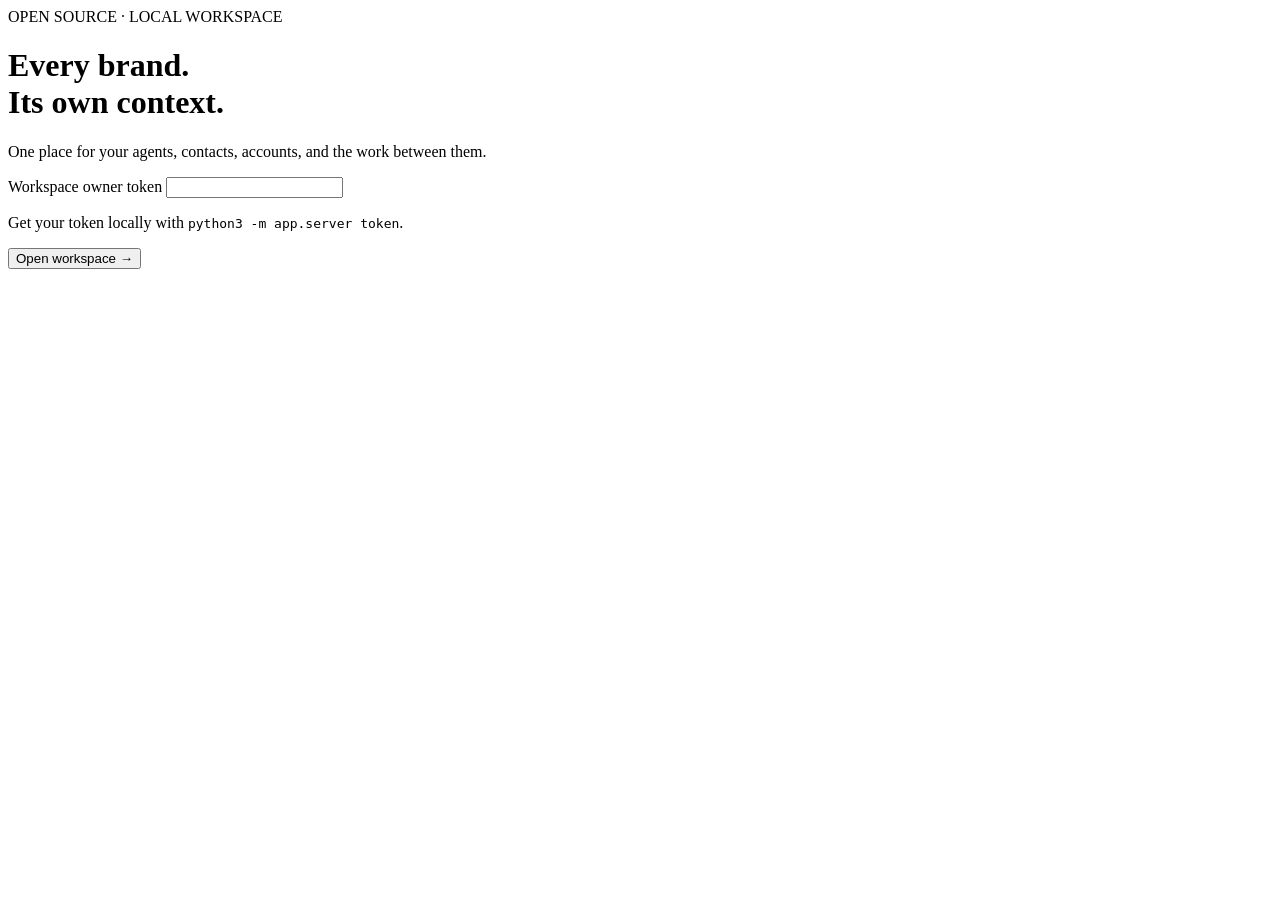
==== app/web/index.html @ 5157660a "Build local brand workspace, Claude skill, and Paperclip handoff pilot" ====
<!doctype html>
<html lang="en">
  <head>
    <meta charset="utf-8" />
    <meta name="viewport" content="width=device-width, initial-scale=1" />
    <title>Brand Agent Workspace</title>
    <link rel="stylesheet" href="/style.css" />
    <script src="/app.js" defer></script>
  </head>
  <body>
    <div id="login-view" class="login-wrap">
      <form id="login-form" class="login-card">
        <span class="eyebrow">OPEN SOURCE · LOCAL WORKSPACE</span>
        <h1>Every brand.<br />Its own context.</h1>
        <p>
          One place for your agents, contacts, accounts, and the work between
          them.
        </p>
        <label for="token">Workspace owner token</label>
        <input id="token" type="password" autocomplete="off" required />
        <p class="hint">
          Get your token locally with <code>python3 -m app.server token</code>.
        </p>
        <button type="submit">Open workspace →</button>
      </form>
    </div>
    <div id="workspace" hidden>
      <aside class="sidebar">
        <a class="wordmark" href="/"
          >brand<span>workspace</span
          ><small>AGENTS & CLIENT OPERATIONS</small></a
        >
        <div class="sidebar-label">YOUR BRANDS</div>
        <nav id="brand-nav" aria-label="Brands"></nav>
        <div class="sidebar-footer">
          <span class="status-dot"></span> Running on your machine
          <p>Prototype 0.1 · MIT licensed</p>
          <button id="logout" class="text-button">Sign out</button>
        </div>
      </aside>
      <main>
        <header>
          <div>
            <span class="eyebrow"
              >WORKSPACE / <span id="brand-eyebrow"></span
            ></span>
            <h1 id="brand-title"></h1>
            <p id="brand-voice" class="subtitle"></p>
          </div>
          <button id="new-task">+ New task</button>
        </header>
        <section class="stats" aria-label="Brand overview">
          <div><strong id="task-count">0</strong><span>Tasks</span></div>
          <div><strong id="agent-count">0</strong><span>Agents</span></div>
          <div><strong id="contact-count">0</strong><span>Contacts</span></div>
          <div>
            <strong id="review-count">0</strong><span>Awaiting review</span>
          </div>
        </section>
        <div class="section-heading">
          <h2>Task board</h2>
          <span>Context stays with the work.</span>
        </div>
        <section
          id="board"
          class="board"
          aria-label="Tasks by status"
        ></section>
        <section class="brand-records">
          <div>
            <h2>People & profiles</h2>
            <div id="people"></div>
          </div>
          <div>
            <h2>Accounts & agents</h2>
            <div id="accounts"></div>
          </div>
        </section>
      </main>
    </div>
    <dialog id="create-dialog">
      <form id="create-form">
        <div class="dialog-heading">
          <h2>Create a task</h2>
          <button type="button" class="close" aria-label="Close create task">
            ×
          </button>
        </div>
        <p class="hint">Choose the context this agent should use.</p>
        <label
          >Title<input
            name="title"
            required
            maxlength="240"
            placeholder="Draft a founder introduction post"
        /></label>
        <label
          >Brief<textarea
            name="brief"
            required
            rows="3"
            placeholder="Describe the outcome and what a good result looks like."
          ></textarea>
        </label>
        <div class="form-grid">
          <label>Contact<select name="contact_id"></select></label
          ><label>Audience profile<select name="profile_id"></select></label
          ><label>Acting account<select name="account_id"></select></label
          ><label>Agent<select name="agent_id"></select></label>
        </div>
        <label>Capability<select name="capability"></select></label>
        <p class="hint">
          An account reference identifies the intended account. It does not
          connect or authorize publishing.
        </p>
        <button type="submit">Create task</button>
      </form>
    </dialog>
    <dialog id="detail-dialog">
      <div class="dialog-heading">
        <span class="eyebrow">TASK DETAILS</span
        ><button class="close" aria-label="Close task details">×</button>
      </div>
      <div id="task-detail"></div>
    </dialog>
    <div id="notice" role="status" aria-live="polite" hidden></div>
  </body>
</html>
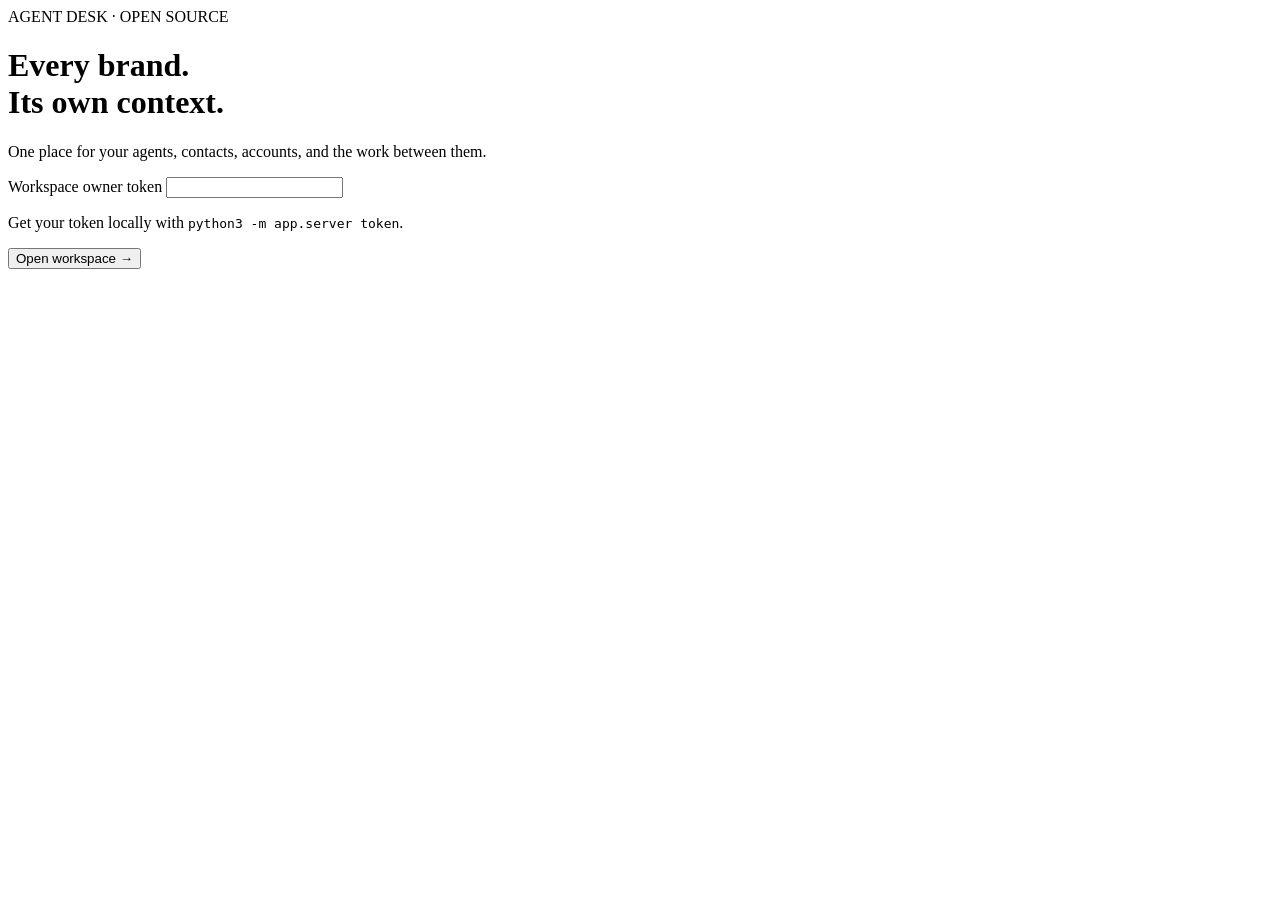
==== commit 4d394a51: "Name the project Agent Desk and document three product concepts" ====
--- a/app/web/index.html
+++ b/app/web/index.html
@@ -3,14 +3,14 @@
   <head>
     <meta charset="utf-8" />
     <meta name="viewport" content="width=device-width, initial-scale=1" />
-    <title>Brand Agent Workspace</title>
+    <title>Agent Desk · The agent workspace for brands</title>
     <link rel="stylesheet" href="/style.css" />
     <script src="/app.js" defer></script>
   </head>
   <body>
     <div id="login-view" class="login-wrap">
       <form id="login-form" class="login-card">
-        <span class="eyebrow">OPEN SOURCE · LOCAL WORKSPACE</span>
+        <span class="eyebrow">AGENT DESK · OPEN SOURCE</span>
         <h1>Every brand.<br />Its own context.</h1>
         <p>
           One place for your agents, contacts, accounts, and the work between
@@ -27,7 +27,7 @@
     <div id="workspace" hidden>
       <aside class="sidebar">
         <a class="wordmark" href="/"
-          >brand<span>workspace</span
+          >Agent<span>Desk</span
           ><small>AGENTS & CLIENT OPERATIONS</small></a
         >
         <div class="sidebar-label">YOUR BRANDS</div>
